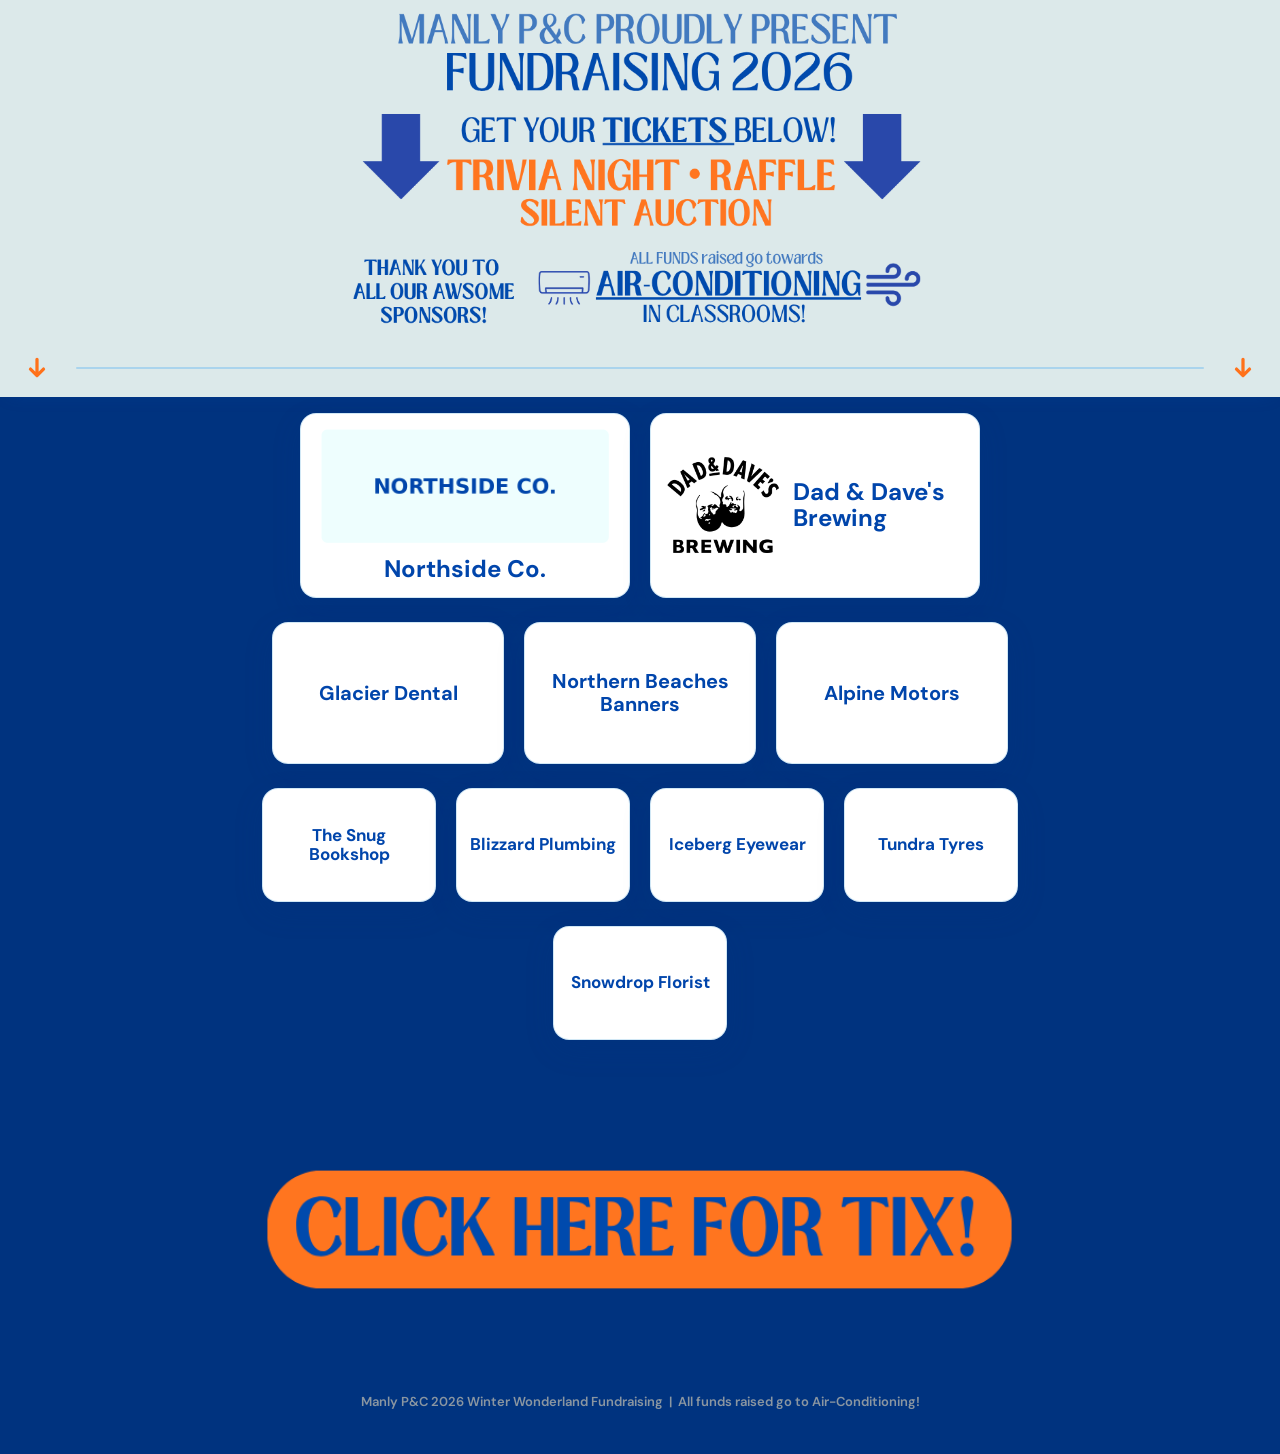
==== manly/index.html @ 5a948154 "Add Manly Winter Wonderland trivia sponsor page at /manly Static landing page + admin (page 2). Live" ====
<!doctype html>
<html lang="en-AU">
<head>
<meta charset="utf-8">
<meta name="viewport" content="width=device-width, initial-scale=1">
<title>Manly P&C Winter Wonderland Trivia Night 2026</title>
<link rel="icon" href="data:image/svg+xml,%3Csvg%20xmlns='http://www.w3.org/2000/svg'%20viewBox='0%200%2032%2032'%3E%3Crect%20width='32'%20height='32'%20rx='7'%20fill='%230045AB'/%3E%3Ctext%20x='16'%20y='23'%20font-size='22'%20text-anchor='middle'%3E%E2%9D%84%EF%B8%8F%3C/text%3E%3C/svg%3E">
<link rel="preconnect" href="https://fonts.googleapis.com">
<link rel="preconnect" href="https://fonts.gstatic.com" crossorigin>
<link href="https://fonts.googleapis.com/css2?family=DM+Sans:wght@400;500;600;700;800&display=swap" rel="stylesheet">
<style>
  :root{
    --royal:#0045AB; --royal-deep:#00337f;
    --orange:#FF711A; --orange-deep:#e8600c;
    --ice:#D8E7E8; --ice-deep:#c3dadf;
    --snow:#EEFEFE; --line:#AAD4ED;
    --ink:#0a2342; --muted:#5b7791; --card:#ffffff;
    --shadow:0 10px 30px rgba(0,51,127,.14);
    --shadow-lg:0 18px 50px rgba(0,51,127,.20);
    --green:#dce9ea;   /* ice-green, sampled from the artwork */
    --font:"DM Sans", system-ui, sans-serif;   /* clean, no bubble */
  }
  *{box-sizing:border-box}
  html{scroll-behavior:smooth}   /* no overflow clip — page has no horizontal overflow, and any overflow here breaks the sticky gate */
  body{margin:0;font-family:var(--font);font-weight:500;color:var(--ink);
    background:var(--royal-deep);   /* dark lower section (existing palette blue); fixed banner/gate keep their --green bg */
    background-attachment:fixed}
  h2{margin:0}

  /* ambient snow over the light body */
  .snow{position:fixed;inset:0;pointer-events:none;z-index:0;overflow:hidden}
  .flake{position:absolute;top:-5vh;color:#fff;opacity:.85;filter:drop-shadow(0 1px 1px rgba(0,51,127,.10));animation:fall linear infinite}
  @keyframes fall{0%{transform:translateY(-5vh) translateX(0) rotate(0)}100%{transform:translateY(108vh) translateX(4vw) rotate(220deg)}}
  @keyframes bob{0%,100%{transform:translateY(0)}50%{transform:translateY(7px)}}

  .wrap{position:relative;z-index:1}

  /* ---------- FIXED TOP BAR: whole banner + divider stay pinned ---------- */
  .topbar{position:fixed;top:0;left:0;right:0;z-index:20;background:var(--green);
    box-shadow:0 6px 16px -10px rgba(0,69,171,.40)}
  .topbar-spacer{width:100%}   /* height set by JS = topbar height, so the wall starts below it */

  .banner{background:var(--green);width:100%;display:flex;justify-content:center}
  .banner img{display:block;width:100%;max-width:600px;height:auto}   /* banner GFX cap lowered — was too large at its widest */

  /* the divider + bobbing arrows, now the bottom edge of the fixed top bar */
  .gate{display:flex;align-items:center;gap:clamp(14px,3vw,26px);max-width:100%;
    margin:0 auto;padding:clamp(10px,2vw,16px) 24px;background:var(--green)}
  .gate .rule{flex:1;height:2px;background:var(--line);border-radius:2px}
  .gate .down{flex:0 0 auto;width:clamp(20px,4vw,26px);height:auto;color:var(--orange);animation:bob 1.6s ease-in-out infinite}

  /* ---------- SPONSOR WALL (pyramid cascade: 2 → 3 → 4 → 4 → 5… sorted by $) ---------- */
  .wall{max-width:1180px;margin:0 auto;padding:clamp(8px,2vw,16px) 18px clamp(26px,5vw,52px)}
  /* grid-template-columns is set inline per row by render() = repeat(rowCount, var(--cw)) */
  .band{display:grid;justify-content:center;align-items:stretch;gap:clamp(10px,1.8vw,20px);margin-bottom:clamp(12px,2.4vw,24px)}
  .card{background:var(--card);border-radius:16px;box-shadow:var(--shadow);border:1px solid rgba(170,212,237,.55);
    display:flex;align-items:center;justify-content:center;gap:12px;padding:14px;text-decoration:none;color:var(--ink);
    transition:transform .18s ease,box-shadow .18s ease}
  a.card:hover,a.card:focus-visible{transform:translateY(-5px);box-shadow:var(--shadow-lg);outline:none}
  a.card:focus-visible{box-shadow:0 0 0 3px var(--orange),var(--shadow-lg)}
  .logo{flex:0 0 auto;display:flex;align-items:center;justify-content:center;background:#fff;border-radius:10px;width:100%}
  .logo img{display:block;max-width:100%;max-height:100%;object-fit:contain}
  .name{font-weight:700;color:var(--royal);line-height:1.12}
  .card.row{flex-direction:row;text-align:left}
  .card.row .logo{width:auto;aspect-ratio:1/1}
  .card.col{flex-direction:column;text-align:center}
  .card.textonly{justify-content:center;align-items:center}

  /* per-row sizing: card width (--cw) + logo + type all shrink as rows widen */
  .band.n2{--cw:clamp(200px,30vw,330px)} .n2 .card{min-height:176px} .n2 .logo{height:116px} .n2 .name{font-size:clamp(18px,2.2vw,24px)}
  .band.n3{--cw:clamp(150px,21vw,232px)} .n3 .card{min-height:142px} .n3 .logo{height:90px}  .n3 .name{font-size:clamp(16px,1.9vw,20px)}
  .band.n4{--cw:clamp(120px,16vw,174px)} .n4 .card{min-height:114px;padding:12px} .n4 .logo{height:66px} .n4 .name{font-size:clamp(14px,1.6vw,17px)}
  .band.n5{--cw:clamp(96px,13vw,140px)}  .n5 .card{min-height:96px;padding:10px} .n5 .logo{height:50px} .n5 .name{font-size:clamp(13px,1.4vw,15px)}

  /* mobile: cascade can't hold wide rows — collapse the column count, cards stretch to fill */
  @media(max-width:620px){
    .band{grid-template-columns:repeat(2,minmax(0,1fr))!important}
    .band.n2{grid-template-columns:1fr!important}
    .band.n5{grid-template-columns:repeat(3,minmax(0,1fr))!important}
  }

  /* ---------- HUGE CLICK HERE (your graphic drops in; big fallback meanwhile) ---------- */
  .cta{text-align:center;padding:clamp(20px,4vw,44px) 16px clamp(48px,9vw,88px)}
  .bigcta{display:inline-block;width:100%;max-width:760px;margin:0 auto;text-decoration:none;border-radius:24px;transition:transform .16s ease}
  .bigcta img{display:block;width:100%;height:auto}
  .bigcta:hover,.bigcta:focus-visible{transform:translateY(-3px);outline:none}
  .bigcta:focus-visible{box-shadow:0 0 0 4px rgba(0,69,171,.45)}
  .txtlink{display:inline-block;color:var(--orange);font-weight:800;font-size:clamp(24px,7vw,46px);text-decoration:underline}

  footer{text-align:center;padding:0 20px 44px;color:#8a96a1;font-size:13px;font-weight:600}

  @media (prefers-reduced-motion:reduce){
    html{scroll-behavior:auto}
    .gate .down,.flake{animation:none!important}
    .card{opacity:1;transform:none}
  }
</style>
</head>
<body>
<div class="snow" id="snow" aria-hidden="true"></div>

<div class="wrap">
  <!-- FIXED TOP: the whole banner + divider stay put; the wall scrolls under it -->
  <div class="topbar" id="topbar">
    <header class="banner">
      <img src="assets/webbanner.png" alt="Manly P&C Fundraising 2026 — Get your tickets below. Trivia Night, Raffle, Silent Auction. All funds go towards air-conditioning in classrooms.">
    </header>
    <div class="gate" role="separator" aria-label="Keep scrolling to the sponsors and tickets">
      <svg class="down" viewBox="0 0 24 24" fill="none" aria-hidden="true"><path d="M12 4v15m0 0l-6-6m6 6l6-6" stroke="currentColor" stroke-width="3" stroke-linecap="round" stroke-linejoin="round"/></svg>
      <span class="rule"></span>
      <svg class="down" viewBox="0 0 24 24" fill="none" aria-hidden="true"><path d="M12 4v15m0 0l-6-6m6 6l6-6" stroke="currentColor" stroke-width="3" stroke-linecap="round" stroke-linejoin="round"/></svg>
    </div>
  </div>
  <!-- spacer = topbar height, keeps the wall from sliding under it on load (set by JS) -->
  <div class="topbar-spacer" id="topbarSpacer" aria-hidden="true"></div>

  <main class="wall" id="wall" aria-label="Sponsor wall"></main>

  <!-- HUGE CLICK HERE -->
  <section class="cta">
    <a class="bigcta" id="ticketsBtn" href="#" target="_blank" rel="noopener" aria-label="Click here for tickets (opens in new tab)">
      <img src="assets/webbutton.png" alt="Click here for tickets"
           onerror="this.replaceWith(Object.assign(document.createElement('span'),{textContent:'Get tickets \u2192',className:'txtlink'}))">
    </a>
  </section>

  <footer>Manly P&amp;C 2026 Winter Wonderland Fundraising &nbsp;|&nbsp; All funds raised go to Air-Conditioning!</footer>
</div>

<script>
const CONFIG = {
  sheetCsvUrl: "sponsors.csv",   // local CSV drives the page; swap for a published Google Sheet URL later
  auctionUrl: "https://app.galabid.com/manlytrivia/items",
  logoBase: "logos/"
};
/* Sheet columns: Name | Tier | Logo | Website   (Tier 1=biggest..3; no $ shown) */

const SAMPLE = [
  { name:"Northside Co.",     amount:5000, logo:"[data-uri]", website:"https://example.com" },
  { name:"Peak Outfitters",   amount:4200, logo:"[data-uri]",   website:"https://example.com" },
  { name:"Glacier Dental",    amount:3500, logo:"",         website:"https://example.com" },
  { name:"Frosty's Cafe",     amount:2500, logo:"[data-uri]",   website:"https://example.com" },
  { name:"Alpine Motors",     amount:2000, logo:"",         website:"https://example.com" },
  { name:"The Snug Bookshop", amount:1500, logo:"",         website:"https://example.com" },
  { name:"Blizzard Plumbing", amount:1200, logo:"[data-uri]", website:"https://example.com" },
  { name:"Iceberg Eyewear",   amount:800, logo:"",         website:"https://example.com" },
  { name:"Tundra Tyres",      amount:600, logo:"",         website:"https://example.com" },
  { name:"Snowdrop Florist",  amount:500, logo:"[data-uri]",   website:"https://example.com" },
  { name:"Polar Print Co.",   amount:400, logo:"",         website:"https://example.com" },
  { name:"Mistletoe Bakery",  amount:300, logo:"",         website:"https://example.com" },
  { name:"Aurora Accounting", amount:200, logo:"",         website:"https://example.com" },
  { name:"Drift Cleaning",    amount:100, logo:"",         website:"https://example.com" }
];

document.getElementById("ticketsBtn").href = CONFIG.auctionUrl;

function resolveLogo(v){ if(!v) return ""; if(/^data:|^https?:\/\//.test(v)) return v; return CONFIG.logoBase + v; }
function parseCSV(text){
  const rows=[]; let row=[],cur="",q=false;
  for(let i=0;i<text.length;i++){const c=text[i];
    if(q){ if(c=='"'&&text[i+1]=='"'){cur+='"';i++;} else if(c=='"'){q=false;} else cur+=c; }
    else{ if(c=='"')q=true; else if(c==',') {row.push(cur);cur="";}
      else if(c=='\n'){row.push(cur);rows.push(row);row=[];cur="";} else if(c=='\r'){} else cur+=c; } }
  if(cur.length||row.length){row.push(cur);rows.push(row);}
  if(!rows.length) return [];
  const head=rows.shift().map(h=>h.trim().toLowerCase());
  return rows.filter(r=>r.some(x=>x.trim()!="")).map(r=>{const o={};head.forEach((h,i)=>o[h]=(r[i]||"").trim());return o;});
}
function isActive(v){ return /^(y|yes|true|1|active|on|x|live)$/i.test(String(v==null?"":v).trim()); }
function normalise(rows){
  return rows.map(r=>({ name:r.name||"",
    // publish gate: a row shows only when Active is affirmatively yes. Absent column (SAMPLE) = shown.
    active:(r.active===undefined ? true : isActive(r.active)),
    amount:Number(String(r.amount||r.tier||"0").replace(/[^0-9.]/g,""))||0,  // $ sort key, never shown; legacy "tier" still read
    logo:resolveLogo(r.logo||r.logourl||""), website:r.website||r.url||"" })).filter(s=>s.name && s.active);
}
function makeCard(s){
  const link=s.website&&s.website!="#";
  const el=document.createElement(link?"a":"div"); el.className="card";
  if(link){el.href=s.website;el.target="_blank";el.rel="noopener";el.setAttribute("aria-label",s.name+" (opens in new tab)");}
  if(!s.logo){ el.classList.add("col","textonly");
    const n=document.createElement("div");n.className="name";n.textContent=s.name;el.appendChild(n);return el; }
  const wrap=document.createElement("div");wrap.className="logo";
  const img=document.createElement("img");img.alt=s.name;img.loading="lazy";img.src=s.logo;
  const n=document.createElement("div");n.className="name";n.textContent=s.name;
  el.classList.add("col");
  img.addEventListener("load",()=>{const r=img.naturalWidth/(img.naturalHeight||1);if(r<1.4){el.classList.remove("col");el.classList.add("row");}});
  img.addEventListener("error",()=>{el.classList.remove("row");el.classList.add("col","textonly");wrap.remove();});
  wrap.appendChild(img);el.appendChild(wrap);el.appendChild(n);return el;
}
const ROW_COUNTS=[2,3,4,4];   // top to bottom; every row after these holds 5
function render(sponsors){
  const wall=document.getElementById("wall");wall.innerHTML="";
  // bigger sponsor = higher up. Sort by $ desc; ties keep sheet order (stable via index).
  const ordered=sponsors.map((s,i)=>({s,i}))
    .sort((a,b)=>(b.s.amount-a.s.amount)||(a.i-b.i)).map(x=>x.s);
  let idx=0,rowNo=0;
  while(idx<ordered.length){
    const count=rowNo<ROW_COUNTS.length?ROW_COUNTS[rowNo]:5;
    const slice=ordered.slice(idx,idx+count);
    const band=document.createElement("div");
    band.className="band n"+count;
    band.style.gridTemplateColumns="repeat("+slice.length+",var(--cw))";  // centres full AND partial rows
    slice.forEach(s=>band.appendChild(makeCard(s)));
    wall.appendChild(band);
    idx+=count; rowNo++;
  }
}
async function boot(){
  let data=SAMPLE;
  if(CONFIG.sheetCsvUrl){
    try{const res=await fetch(CONFIG.sheetCsvUrl,{cache:"no-store"});
      if(res.ok){const parsed=parseCSV(await res.text());if(normalise(parsed).length)data=parsed;}}
    catch(e){console.warn("Sheet fetch failed, using sample.",e);}
  }
  render(normalise(data));   // normalise exactly once (data is raw rows here, never pre-normalised)
}
boot();

/* ---------- Keep the wall clear of the fixed top bar ----------
   The whole top (banner + divider) is position:fixed, so it's out of flow. Match the
   spacer's height to the top bar so the sponsor wall starts right below it, and keep it
   in sync as the banner image loads / the window resizes. */
(function(){
  const topbar=document.getElementById("topbar"),
        spacer=document.getElementById("topbarSpacer");
  if(!topbar||!spacer) return;
  function sync(){ spacer.style.height = topbar.offsetHeight+"px"; }
  sync();
  addEventListener("resize",sync);
  window.addEventListener("load",sync);
  const bimg=topbar.querySelector(".banner img");
  if(bimg && !bimg.complete) bimg.addEventListener("load",sync);
  if("ResizeObserver" in window) new ResizeObserver(sync).observe(topbar);
})();

(function(){ if(matchMedia("(prefers-reduced-motion:reduce)").matches) return;
  const c=document.getElementById("snow"),N=26,marks=["\u2744","\u2745","\u2746","\u2022"];
  for(let i=0;i<N;i++){const f=document.createElement("span");f.className="flake";f.textContent=marks[i%marks.length];
    f.style.left=Math.random()*100+"vw";f.style.fontSize=(8+Math.random()*16)+"px";f.style.opacity=(.4+Math.random()*.5).toFixed(2);
    const d=(8+Math.random()*10).toFixed(1);f.style.animationDuration=d+"s";f.style.animationDelay=(-Math.random()*d)+"s";c.appendChild(f);} })();
</script>
</body>
</html>
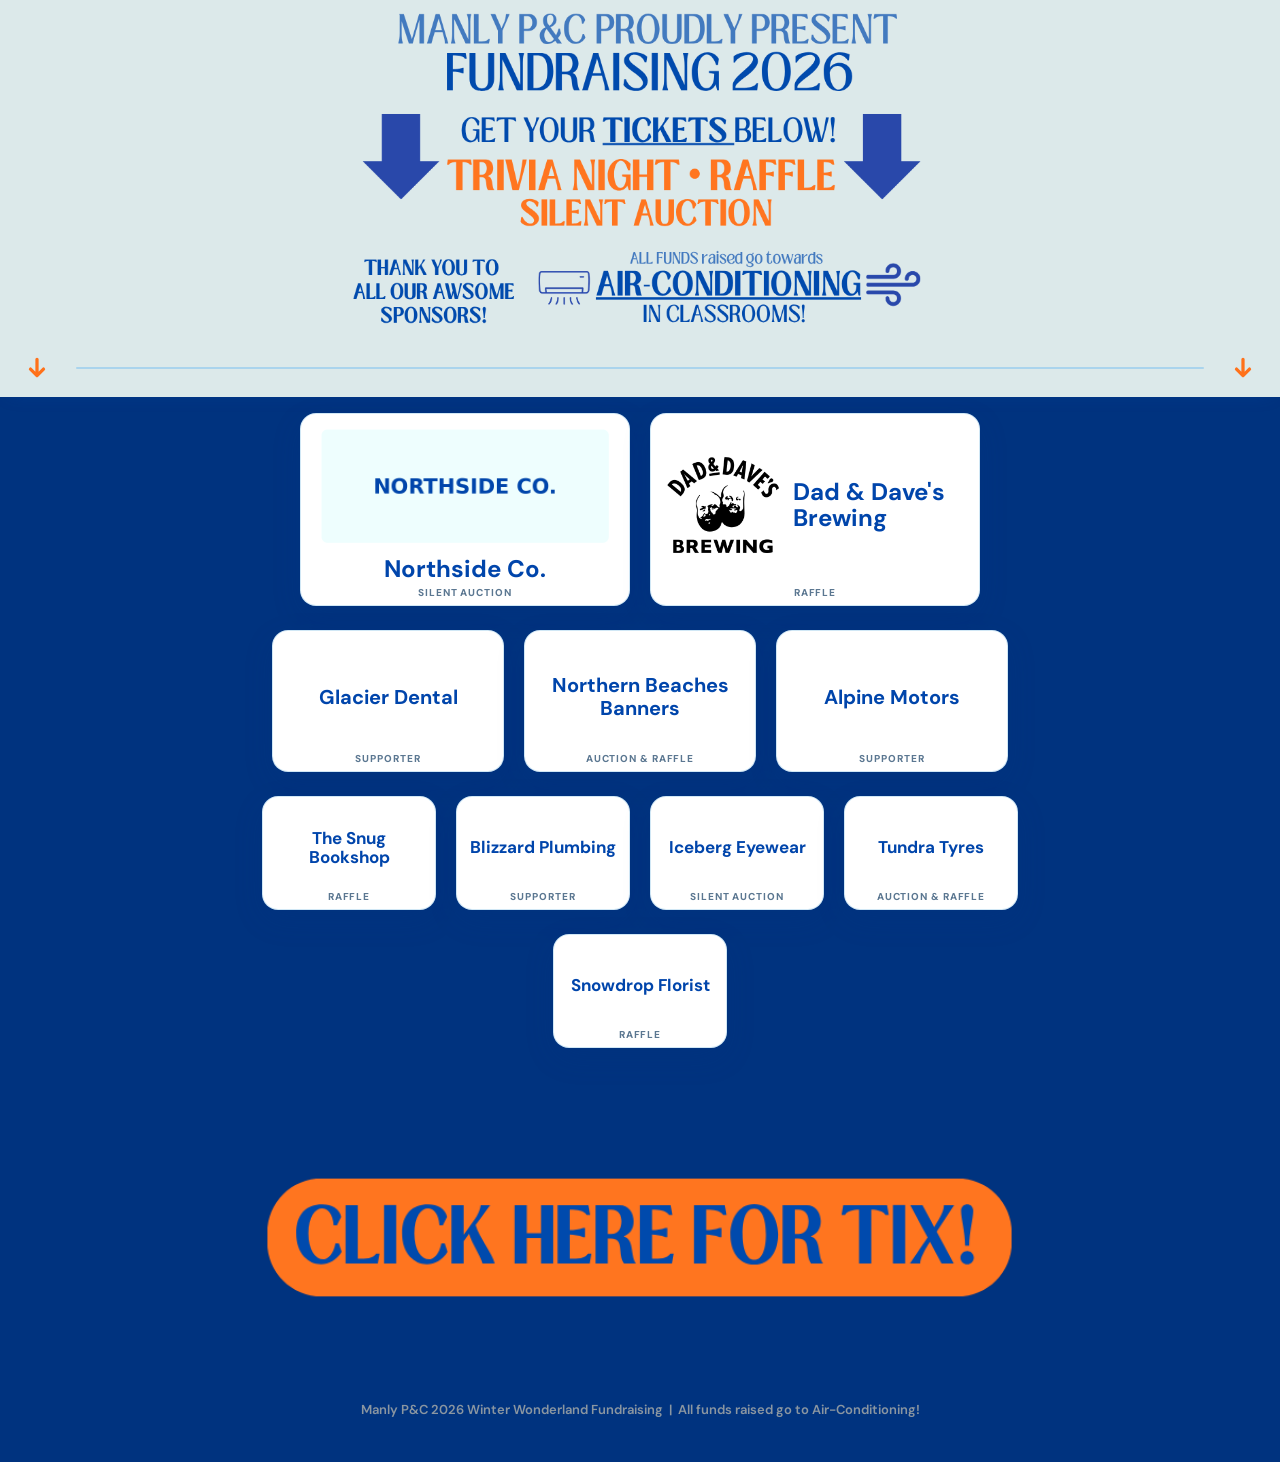
==== commit 80edb440: "Manly trivia: add category tags (Raffle/Silent Auction/Auction & Raffle/Supporter), Google Sheet dat" ====
--- a/manly/index.html
+++ b/manly/index.html
@@ -54,7 +54,7 @@
   /* grid-template-columns is set inline per row by render() = repeat(rowCount, var(--cw)) */
   .band{display:grid;justify-content:center;align-items:stretch;gap:clamp(10px,1.8vw,20px);margin-bottom:clamp(12px,2.4vw,24px)}
   .card{background:var(--card);border-radius:16px;box-shadow:var(--shadow);border:1px solid rgba(170,212,237,.55);
-    display:flex;align-items:center;justify-content:center;gap:12px;padding:14px;text-decoration:none;color:var(--ink);
+    position:relative;display:flex;align-items:center;justify-content:center;gap:12px;padding:14px;text-decoration:none;color:var(--ink);
     transition:transform .18s ease,box-shadow .18s ease}
   a.card:hover,a.card:focus-visible{transform:translateY(-5px);box-shadow:var(--shadow-lg);outline:none}
   a.card:focus-visible{box-shadow:0 0 0 3px var(--orange),var(--shadow-lg)}
@@ -65,6 +65,10 @@
   .card.row .logo{width:auto;aspect-ratio:1/1}
   .card.col{flex-direction:column;text-align:center}
   .card.textonly{justify-content:center;align-items:center}
+  /* category tag — small, all caps, pinned to the bottom of the tile */
+  .type{position:absolute;left:8px;right:8px;bottom:7px;text-align:center;font-size:10px;font-weight:800;
+    letter-spacing:.09em;text-transform:uppercase;color:var(--muted);line-height:1.1;pointer-events:none}
+  .band .card.hastype{padding-bottom:22px}   /* reserve room so the tag never overlaps the name */
 
   /* per-row sizing: card width (--cw) + logo + type all shrink as rows widen */
   .band.n2{--cw:clamp(200px,30vw,330px)} .n2 .card{min-height:176px} .n2 .logo{height:116px} .n2 .name{font-size:clamp(18px,2.2vw,24px)}
@@ -129,7 +133,10 @@
 
 <script>
 const CONFIG = {
-  sheetCsvUrl: "sponsors.csv",   // local CSV drives the page; swap for a published Google Sheet URL later
+  // PASTE the Google Sheet "Publish to web -> CSV" link here to drive the LIVE page from the sheet.
+  // Leave "" to use the in-repo sponsors.csv. See SHEET_SETUP.md for the 3 steps.
+  sheetCsvUrl: "",
+  localCsv: "sponsors.csv",      // automatic fallback when the sheet is blank/unreachable
   auctionUrl: "https://app.galabid.com/manlytrivia/items",
   logoBase: "logos/"
 };
@@ -172,21 +179,26 @@
     // publish gate: a row shows only when Active is affirmatively yes. Absent column (SAMPLE) = shown.
     active:(r.active===undefined ? true : isActive(r.active)),
     amount:Number(String(r.amount||r.tier||"0").replace(/[^0-9.]/g,""))||0,  // $ sort key, never shown; legacy "tier" still read
+    type:(r.type||r.category||"").trim(),   // RAFFLE / SILENT AUCTION / SUPPORTER tag
     logo:resolveLogo(r.logo||r.logourl||""), website:r.website||r.url||"" })).filter(s=>s.name && s.active);
 }
 function makeCard(s){
   const link=s.website&&s.website!="#";
   const el=document.createElement(link?"a":"div"); el.className="card";
   if(link){el.href=s.website;el.target="_blank";el.rel="noopener";el.setAttribute("aria-label",s.name+" (opens in new tab)");}
+  let type=null;
+  if(s.type){ el.classList.add("hastype"); type=document.createElement("div"); type.className="type"; type.textContent=s.type; }
   if(!s.logo){ el.classList.add("col","textonly");
-    const n=document.createElement("div");n.className="name";n.textContent=s.name;el.appendChild(n);return el; }
+    const n=document.createElement("div");n.className="name";n.textContent=s.name;el.appendChild(n);
+    if(type)el.appendChild(type);return el; }
   const wrap=document.createElement("div");wrap.className="logo";
   const img=document.createElement("img");img.alt=s.name;img.loading="lazy";img.src=s.logo;
   const n=document.createElement("div");n.className="name";n.textContent=s.name;
   el.classList.add("col");
   img.addEventListener("load",()=>{const r=img.naturalWidth/(img.naturalHeight||1);if(r<1.4){el.classList.remove("col");el.classList.add("row");}});
   img.addEventListener("error",()=>{el.classList.remove("row");el.classList.add("col","textonly");wrap.remove();});
-  wrap.appendChild(img);el.appendChild(wrap);el.appendChild(n);return el;
+  wrap.appendChild(img);el.appendChild(wrap);el.appendChild(n);
+  if(type)el.appendChild(type);return el;
 }
 const ROW_COUNTS=[2,3,4,4];   // top to bottom; every row after these holds 5
 function render(sponsors){
@@ -207,11 +219,13 @@
   }
 }
 async function boot(){
+  // try the Google Sheet first, then the local CSV, then the built-in SAMPLE
   let data=SAMPLE;
-  if(CONFIG.sheetCsvUrl){
-    try{const res=await fetch(CONFIG.sheetCsvUrl,{cache:"no-store"});
-      if(res.ok){const parsed=parseCSV(await res.text());if(normalise(parsed).length)data=parsed;}}
-    catch(e){console.warn("Sheet fetch failed, using sample.",e);}
+  for(const url of [CONFIG.sheetCsvUrl, CONFIG.localCsv].filter(Boolean)){
+    try{
+      const res=await fetch(url,{cache:"no-store"});
+      if(res.ok){ const parsed=parseCSV(await res.text()); if(normalise(parsed).length){ data=parsed; break; } }
+    }catch(e){ console.warn("Source failed, trying next:",url,e); }
   }
   render(normalise(data));   // normalise exactly once (data is raw rows here, never pre-normalised)
 }
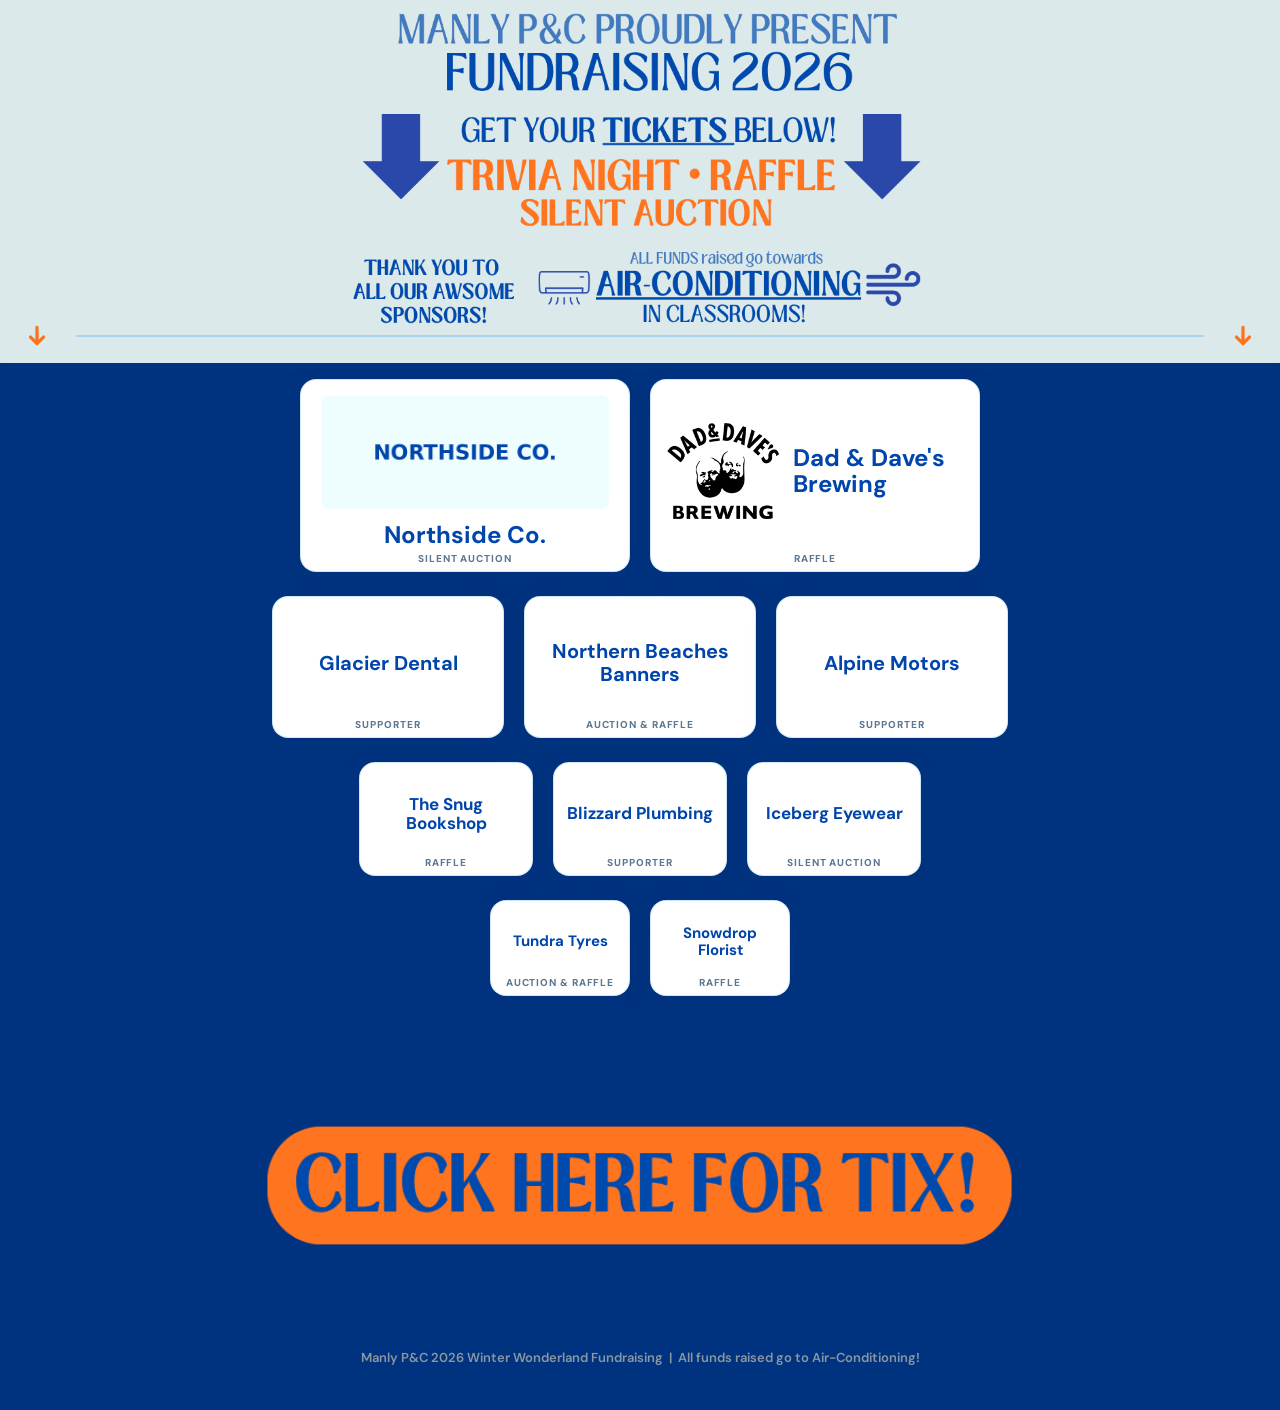
==== commit 1f79eeee: "Manly trivia: Tier (A-D) size bands + $ sort within tier; remove admin live-preview (full-width tabl" ====
--- a/manly/index.html
+++ b/manly/index.html
@@ -45,7 +45,7 @@
 
   /* the divider + bobbing arrows, now the bottom edge of the fixed top bar */
   .gate{display:flex;align-items:center;gap:clamp(14px,3vw,26px);max-width:100%;
-    margin:0 auto;padding:clamp(10px,2vw,16px) 24px;background:var(--green)}
+    margin:-18px auto 0;padding:2px 24px clamp(8px,1.6vw,14px);background:var(--green)}   /* pull up to eat the banner PNG's transparent bottom + trim top padding */
   .gate .rule{flex:1;height:2px;background:var(--line);border-radius:2px}
   .gate .down{flex:0 0 auto;width:clamp(20px,4vw,26px);height:auto;color:var(--orange);animation:bob 1.6s ease-in-out infinite}
 
@@ -178,7 +178,8 @@
   return rows.map(r=>({ name:r.name||"",
     // publish gate: a row shows only when Active is affirmatively yes. Absent column (SAMPLE) = shown.
     active:(r.active===undefined ? true : isActive(r.active)),
-    amount:Number(String(r.amount||r.tier||"0").replace(/[^0-9.]/g,""))||0,  // $ sort key, never shown; legacy "tier" still read
+    amount:Number(String(r.amount||"0").replace(/[^0-9.]/g,""))||0,  // sort key WITHIN a tier; never shown
+    tier:(/^[A-D]$/i.test(String(r.tier||"").trim()) ? String(r.tier).trim().toUpperCase() : "D"),  // A=biggest band … D=smallest; blank/invalid -> D
     type:(r.type||r.category||"").trim(),   // RAFFLE / SILENT AUCTION / SUPPORTER tag
     logo:resolveLogo(r.logo||r.logourl||""), website:r.website||r.url||"" })).filter(s=>s.name && s.active);
 }
@@ -200,23 +201,23 @@
   wrap.appendChild(img);el.appendChild(wrap);el.appendChild(n);
   if(type)el.appendChild(type);return el;
 }
-const ROW_COUNTS=[2,3,4,4];   // top to bottom; every row after these holds 5
+// Tier = size band + how many sit per row. A biggest (2/row) … D smallest (5/row).
+const TIERS=[{t:"A",n:2},{t:"B",n:3},{t:"C",n:4},{t:"D",n:5}];
 function render(sponsors){
   const wall=document.getElementById("wall");wall.innerHTML="";
-  // bigger sponsor = higher up. Sort by $ desc; ties keep sheet order (stable via index).
-  const ordered=sponsors.map((s,i)=>({s,i}))
-    .sort((a,b)=>(b.s.amount-a.s.amount)||(a.i-b.i)).map(x=>x.s);
-  let idx=0,rowNo=0;
-  while(idx<ordered.length){
-    const count=rowNo<ROW_COUNTS.length?ROW_COUNTS[rowNo]:5;
-    const slice=ordered.slice(idx,idx+count);
-    const band=document.createElement("div");
-    band.className="band n"+count;
-    band.style.gridTemplateColumns="repeat("+slice.length+",var(--cw))";  // centres full AND partial rows
-    slice.forEach(s=>band.appendChild(makeCard(s)));
-    wall.appendChild(band);
-    idx+=count; rowNo++;
-  }
+  TIERS.forEach(({t,n})=>{
+    // this tier's sponsors, ordered by $ desc (ties keep sheet order via stable index)
+    const list=sponsors.map((s,i)=>({s,i})).filter(x=>x.s.tier===t)
+      .sort((a,b)=>(b.s.amount-a.s.amount)||(a.i-b.i)).map(x=>x.s);
+    for(let idx=0; idx<list.length; idx+=n){
+      const slice=list.slice(idx,idx+n);
+      const band=document.createElement("div");
+      band.className="band n"+n;
+      band.style.gridTemplateColumns="repeat("+slice.length+",var(--cw))";  // centres full AND partial rows
+      slice.forEach(s=>band.appendChild(makeCard(s)));
+      wall.appendChild(band);
+    }
+  });
 }
 async function boot(){
   // try the Google Sheet first, then the local CSV, then the built-in SAMPLE
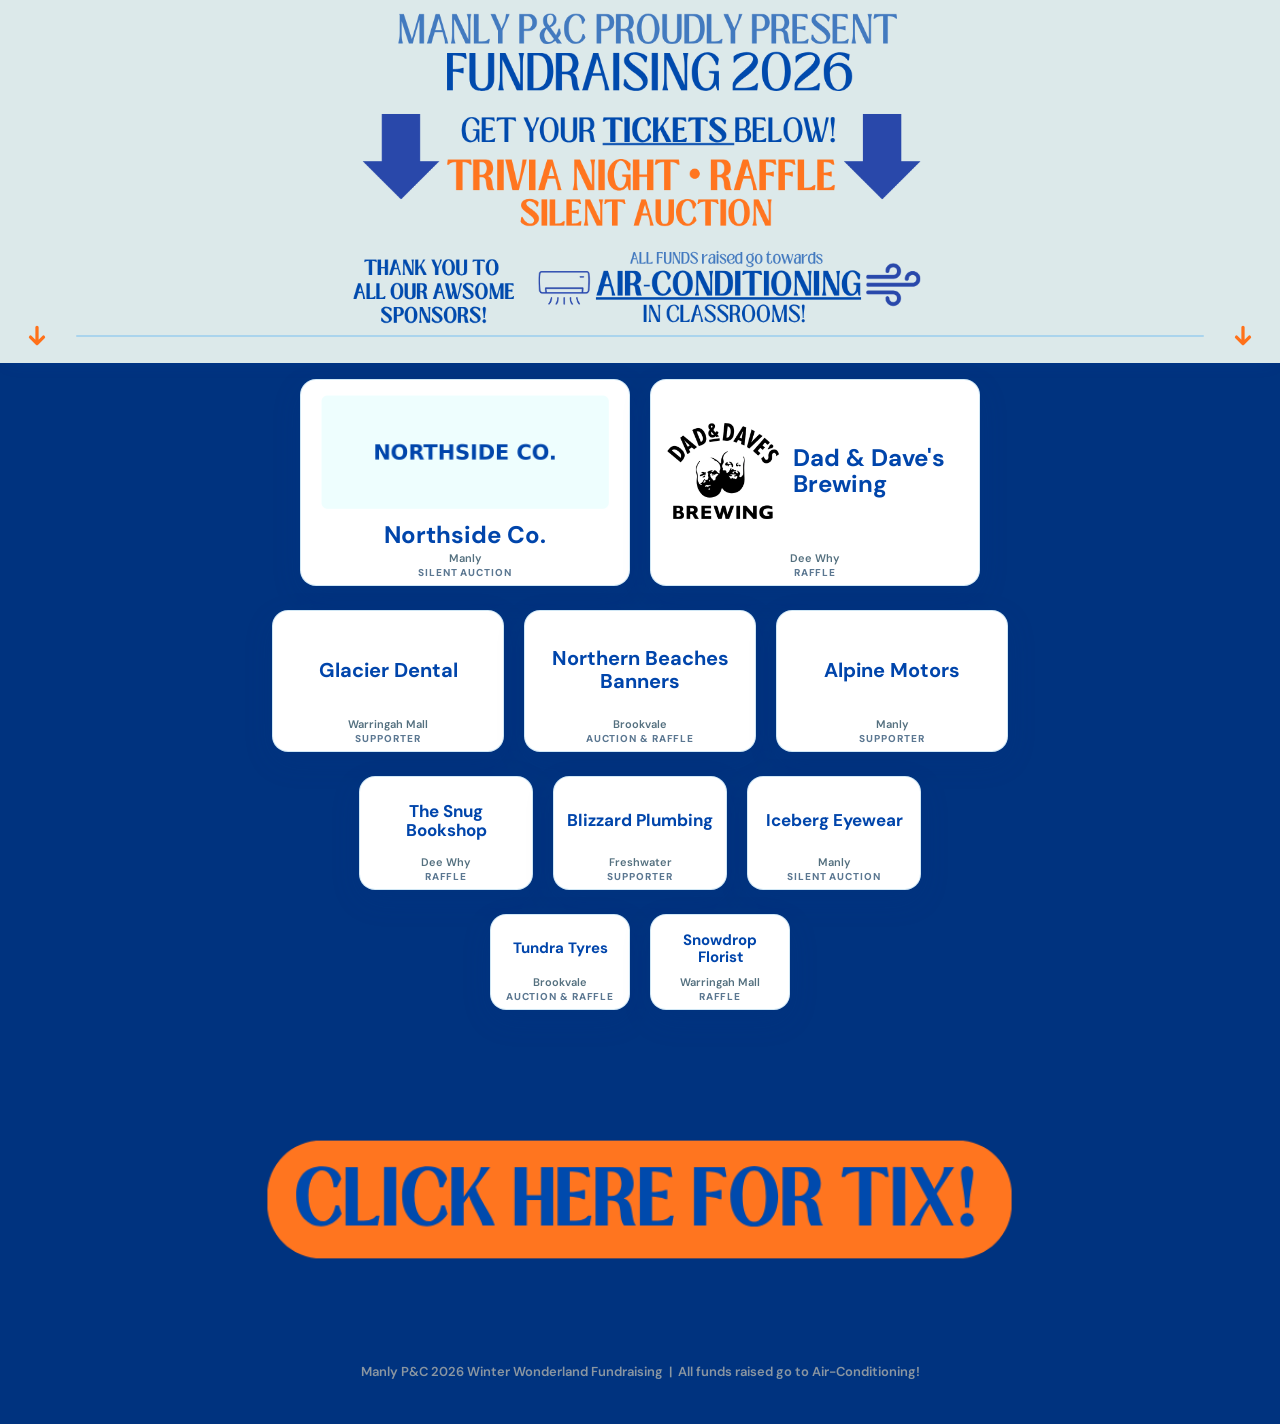
==== commit d649dc5f: "Manly trivia: add Location (suburb) field — CSV column, sponsor-tile line, admin table column Co-Aut" ====
--- a/manly/index.html
+++ b/manly/index.html
@@ -65,10 +65,15 @@
   .card.row .logo{width:auto;aspect-ratio:1/1}
   .card.col{flex-direction:column;text-align:center}
   .card.textonly{justify-content:center;align-items:center}
-  /* category tag — small, all caps, pinned to the bottom of the tile */
+  /* location line + category tag — pinned to the bottom of the tile (location sits above the tag) */
   .type{position:absolute;left:8px;right:8px;bottom:7px;text-align:center;font-size:10px;font-weight:800;
     letter-spacing:.09em;text-transform:uppercase;color:var(--muted);line-height:1.1;pointer-events:none}
+  .loc{position:absolute;left:8px;right:8px;bottom:7px;text-align:center;font-size:11px;font-weight:600;
+    color:#54707f;line-height:1.1;pointer-events:none}
+  .card.hastype .loc{bottom:21px}            /* lift the location above the tag when both are present */
   .band .card.hastype{padding-bottom:22px}   /* reserve room so the tag never overlaps the name */
+  .band .card.hasloc{padding-bottom:22px}
+  .band .card.hastype.hasloc{padding-bottom:36px}   /* room for both lines */
 
   /* per-row sizing: card width (--cw) + logo + type all shrink as rows widen */
   .band.n2{--cw:clamp(200px,30vw,330px)} .n2 .card{min-height:176px} .n2 .logo{height:116px} .n2 .name{font-size:clamp(18px,2.2vw,24px)}
@@ -180,6 +185,7 @@
     active:(r.active===undefined ? true : isActive(r.active)),
     amount:Number(String(r.amount||"0").replace(/[^0-9.]/g,""))||0,  // sort key WITHIN a tier; never shown
     tier:(/^[A-D]$/i.test(String(r.tier||"").trim()) ? String(r.tier).trim().toUpperCase() : "D"),  // A=biggest band … D=smallest; blank/invalid -> D
+    location:(r.location||r.area||r.suburb||"").trim(),   // place line above the type tag
     type:(r.type||r.category||"").trim(),   // RAFFLE / SILENT AUCTION / SUPPORTER tag
     logo:resolveLogo(r.logo||r.logourl||""), website:r.website||r.url||"" })).filter(s=>s.name && s.active);
 }
@@ -189,9 +195,11 @@
   if(link){el.href=s.website;el.target="_blank";el.rel="noopener";el.setAttribute("aria-label",s.name+" (opens in new tab)");}
   let type=null;
   if(s.type){ el.classList.add("hastype"); type=document.createElement("div"); type.className="type"; type.textContent=s.type; }
+  let loc=null;
+  if(s.location){ el.classList.add("hasloc"); loc=document.createElement("div"); loc.className="loc"; loc.textContent=s.location; }
   if(!s.logo){ el.classList.add("col","textonly");
     const n=document.createElement("div");n.className="name";n.textContent=s.name;el.appendChild(n);
-    if(type)el.appendChild(type);return el; }
+    if(loc)el.appendChild(loc); if(type)el.appendChild(type);return el; }
   const wrap=document.createElement("div");wrap.className="logo";
   const img=document.createElement("img");img.alt=s.name;img.loading="lazy";img.src=s.logo;
   const n=document.createElement("div");n.className="name";n.textContent=s.name;
@@ -199,7 +207,7 @@
   img.addEventListener("load",()=>{const r=img.naturalWidth/(img.naturalHeight||1);if(r<1.4){el.classList.remove("col");el.classList.add("row");}});
   img.addEventListener("error",()=>{el.classList.remove("row");el.classList.add("col","textonly");wrap.remove();});
   wrap.appendChild(img);el.appendChild(wrap);el.appendChild(n);
-  if(type)el.appendChild(type);return el;
+  if(loc)el.appendChild(loc); if(type)el.appendChild(type);return el;
 }
 // Tier = size band + how many sit per row. A biggest (2/row) … D smallest (5/row).
 const TIERS=[{t:"A",n:2},{t:"B",n:3},{t:"C",n:4},{t:"D",n:5}];
